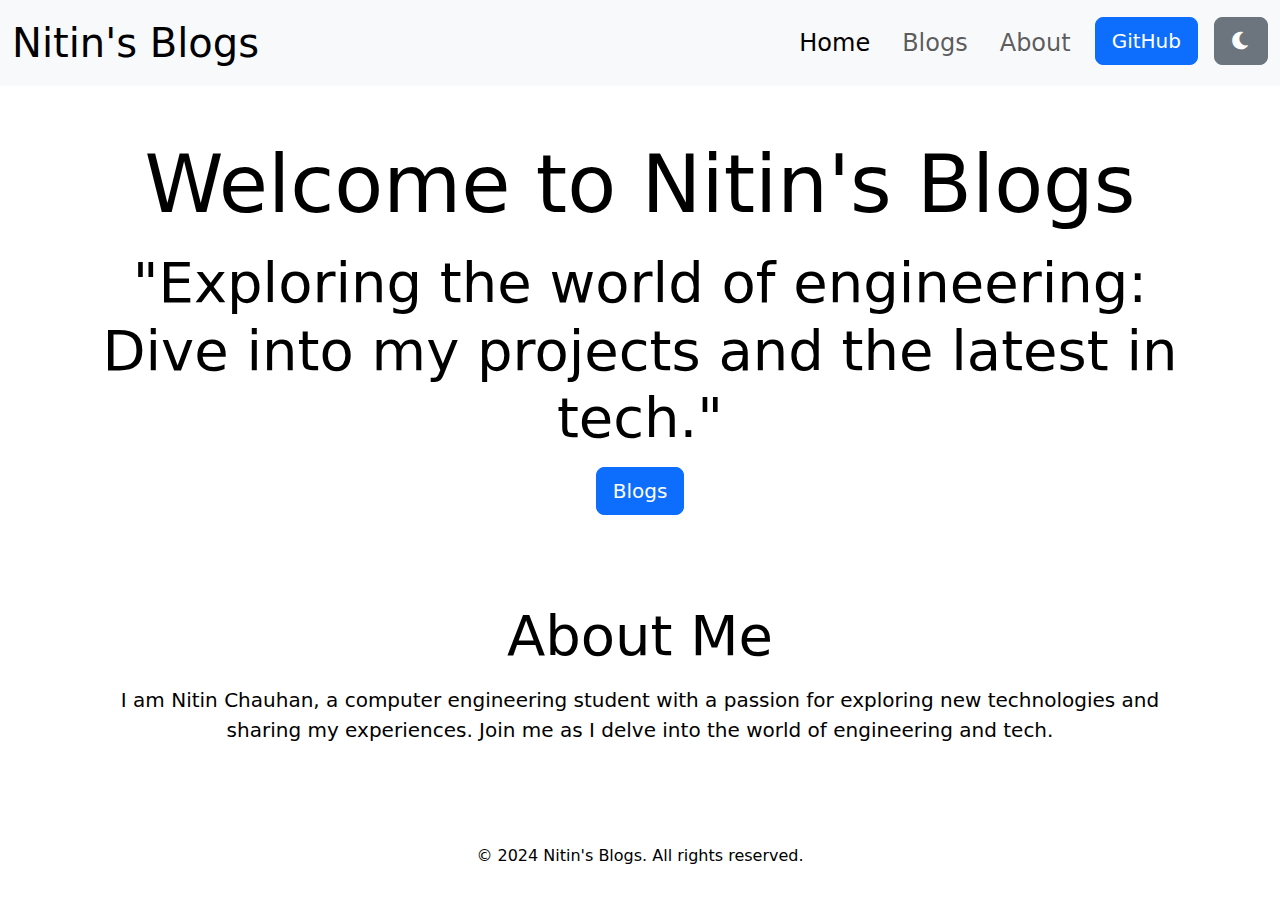
==== index.html @ 158299e9 "Added Cooked Up Files" ====
<!DOCTYPE html>
<html lang="en">

<head>
    <meta charset="UTF-8">
    <meta name="viewport" content="width=device-width, initial-scale=1.0">
    <title>Nitin's Blogs</title>
    <link href="https://cdn.jsdelivr.net/npm/bootstrap@5.0.2/dist/css/bootstrap.min.css" rel="stylesheet">
    <link rel="stylesheet" href="https://cdnjs.cloudflare.com/ajax/libs/font-awesome/6.0.0-beta3/css/all.min.css">
    <link href="./css/theme.css" rel="stylesheet">
</head>

<body class="d-flex flex-column vh-100 light-mode">
    <nav class="navbar navbar-expand-lg navbar-light bg-light">
        <div class="container-fluid fs-4">
			<a class="navbar-brand fs-1" href="#">Nitin's Blogs</a>
			<button class="navbar-toggler" type="button" data-bs-toggle="collapse"
				data-bs-target="#navbarSupportedContent" aria-controls="navbarSupportedContent"
				aria-expanded="false" aria-label="Toggle navigation">
				<span class="navbar-toggler-icon"></span>
			</button>
			<div class="collapse navbar-collapse" id="navbarSupportedContent">
				<ul class="navbar-nav ms-auto mb-2 mb-lg-0">
					<li class="nav-item">
						<a class="nav-link active" aria-current="page" href="#">Home</a>
					</li>
					<li class="nav-item ms-3">
						<a class="nav-link" href="#">Blogs</a>
					</li>
					<li class="nav-item ms-3">
						<a class="nav-link" href="#">About</a>
					</li>
					<li class="nav-item ms-3">
						<button type="button" class="btn btn-primary btn-lg">GitHub</button>
					</li>
					<li class="nav-item ms-3">
						<button id="theme-toggle" type="button" class="btn btn-secondary btn-lg">
							<i id="theme-icon" class="fas fa-moon"></i> <!-- Default icon -->
						</button>
					</li>
				</ul>
			</div>
		</div>
    </nav>

    <main class="container flex-grow-1 d-flex flex-column justify-content-around py-3">
        <div class="text-center mb-3">
            <h1 class="display-1 mb-3">Welcome to Nitin's Blogs</h1>
            <h3 class="display-4 mb-3">"Exploring the world of engineering: Dive into my projects and the latest in tech."</h3>
            <button type="button" class="btn btn-primary btn-lg">Blogs</button>
        </div>

        <div class="text-center mb-3">
            <h2 class="display-4 mb-3">About Me</h2>
            <p class="lead">I am Nitin Chauhan, a computer engineering student with a passion for exploring new technologies and sharing my experiences. Join me as I delve into the world of engineering and tech.</p>
        </div>
    </main>

    <footer class="text-center py-3">
        <p>© 2024 Nitin's Blogs. All rights reserved.</p>
    </footer>

    <script src="https://cdn.jsdelivr.net/npm/@popperjs/core@2.9.2/dist/umd/popper.min.js" crossorigin="anonymous"></script>
    <script src="https://cdn.jsdelivr.net/npm/bootstrap@5.0.2/dist/js/bootstrap.min.js" crossorigin="anonymous"></script>
    <script src="./js/modeButton.js"></script>
	
</body>





</html>
---- css/theme.css ----
/* styles.css */

/* Light mode styles */
body.light-mode {
    background-color: white;
    color: black;
}

/* Dark mode styles */
body.dark-mode {
    background-color: #343a40;
    color: white;
}

.navbar-light-mode {
    background-color: #f8f9fa !important;
    color: black;
}

.navbar-dark-mode {
    background-color: #343a40 !important;
    color: white;
}

.navbar-dark-mode .navbar-brand,
.navbar-dark-mode .nav-link {
    color: white !important;
}
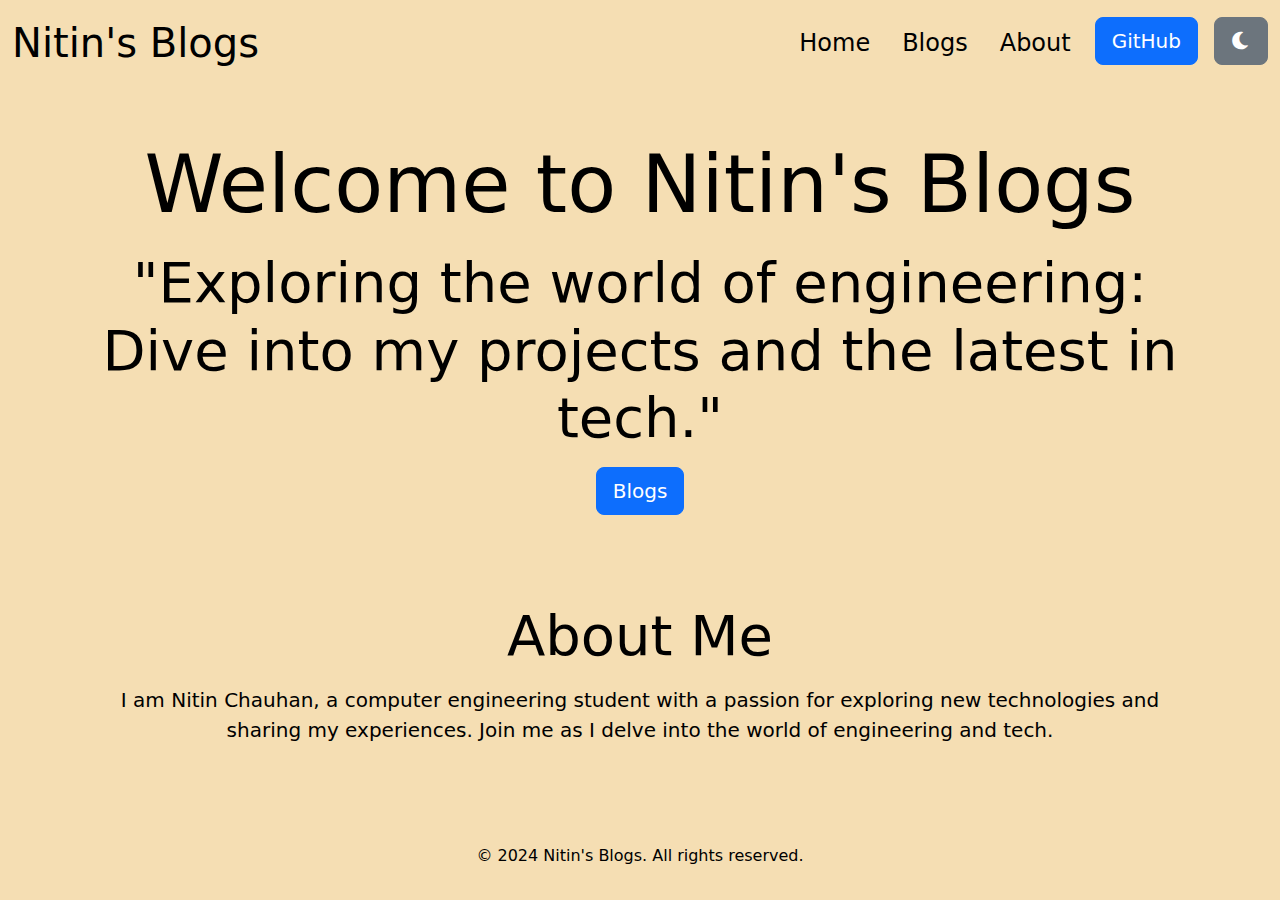
==== commit 5e4c5ab5: "Changed background to wheat for nav bar" ====
--- a/index.html
+++ b/index.html
@@ -11,7 +11,7 @@
 </head>
 
 <body class="d-flex flex-column vh-100 light-mode">
-    <nav class="navbar navbar-expand-lg navbar-light bg-light">
+    <nav class="navbar navbar-expand-lg navbar-light-mode bg-light">
         <div class="container-fluid fs-4">
 			<a class="navbar-brand fs-1" href="#">Nitin's Blogs</a>
 			<button class="navbar-toggler" type="button" data-bs-toggle="collapse"
@@ -25,10 +25,10 @@
 						<a class="nav-link active" aria-current="page" href="#">Home</a>
 					</li>
 					<li class="nav-item ms-3">
-						<a class="nav-link" href="#">Blogs</a>
+						<a class="nav-link" href="./pages/blogList.html">Blogs</a>
 					</li>
 					<li class="nav-item ms-3">
-						<a class="nav-link" href="#">About</a>
+						<a class="nav-link" href="./pages/about.html">About</a>
 					</li>
 					<li class="nav-item ms-3">
 						<button type="button" class="btn btn-primary btn-lg">GitHub</button>
@@ -47,7 +47,9 @@
         <div class="text-center mb-3">
             <h1 class="display-1 mb-3">Welcome to Nitin's Blogs</h1>
             <h3 class="display-4 mb-3">"Exploring the world of engineering: Dive into my projects and the latest in tech."</h3>
-            <button type="button" class="btn btn-primary btn-lg">Blogs</button>
+            <a href="./pages/blogList.html">
+				<button type="button" class="btn btn-primary btn-lg">Blogs</button>
+			</a>
         </div>
 
         <div class="text-center mb-3">
@@ -63,7 +65,6 @@
     <script src="https://cdn.jsdelivr.net/npm/@popperjs/core@2.9.2/dist/umd/popper.min.js" crossorigin="anonymous"></script>
     <script src="https://cdn.jsdelivr.net/npm/bootstrap@5.0.2/dist/js/bootstrap.min.js" crossorigin="anonymous"></script>
     <script src="./js/modeButton.js"></script>
-	
 </body>
 
 
--- a/css/theme.css
+++ b/css/theme.css
@@ -1,8 +1,13 @@
 /* styles.css */
+
+body {
+    background-color: wheat;
+    color: black;
+}
 
 /* Light mode styles */
 body.light-mode {
-    background-color: white;
+    background-color: wheat;
     color: black;
 }
 
@@ -13,7 +18,7 @@
 }
 
 .navbar-light-mode {
-    background-color: #f8f9fa !important;
+    background-color: wheat !important;
     color: black;
 }
 
@@ -26,3 +31,23 @@
 .navbar-dark-mode .nav-link {
     color: white !important;
 }
+
+.navbar-light-mode .navbar-brand,
+.navbar-light-mode .nav-link {
+    color: black !important;
+}
+
+.card.light-mode {
+    background-color: white;
+    color: black;
+}
+
+.card.dark-mode {
+    background-color: #343a40;
+    color: white;
+}
+
+.card-body {
+    background-color: #E8CBA1 !important;
+    color: #333 !important;
+}
